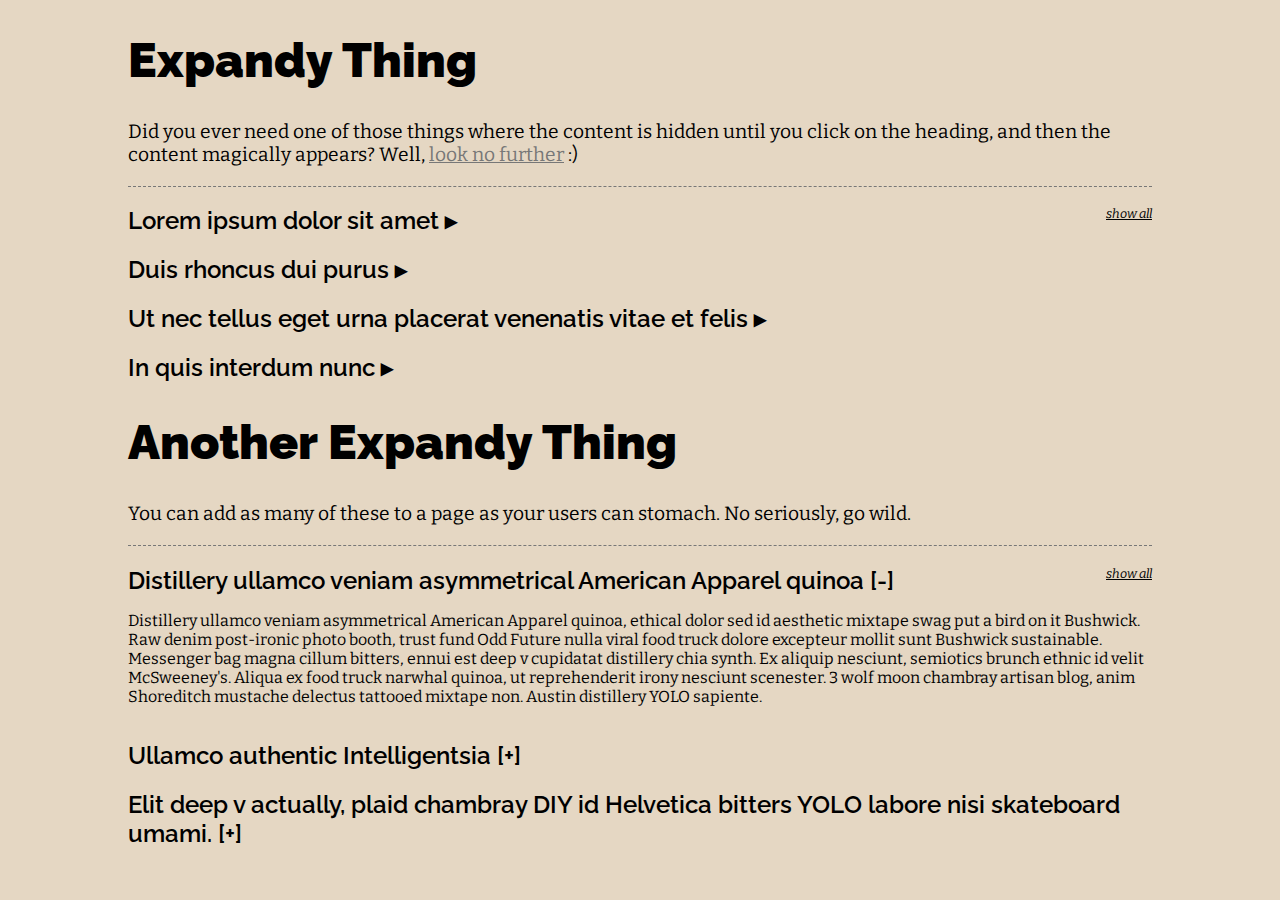
==== double.html @ 3de5ce29 "fixes to new options + min version" ====
<!DOCTYPE html>
<html>
    <head>
        <meta charset="utf-8">
        <meta http-equiv="X-UA-Compatible" content="IE=edge">
        <title>Expandy Thing Example</title>
        <meta name="description" content="">
        <meta name="viewport" content="width=device-width, initial-scale=1">
        <link href='http://fonts.googleapis.com/css?family=Bitter|Raleway:900,600' rel='stylesheet' type='text/css'>
        <link href="css/demo.css" rel="stylesheet">
        <link href="css/expandy.css" rel="stylesheet">
    </head>
    <body>
        <!--[if lt IE 8]>
            <p class="browsehappy">You are using an <strong>outdated</strong> browser. Please <a href="http://browsehappy.com/">upgrade your browser</a> to improve your experience.</p>
        <![endif]-->

        <h1>Expandy Thing</h1>
        <p class="intro">Did you ever need one of those things where the content is hidden until you click on the heading, and then the content magically appears? Well, <a href="https://github.com/leemark/expandy-thing">look no further</a> :)</p>
        
        <div class="cc-expand-content">
            
        <h2>Lorem ipsum dolor sit amet</h2>
        <p>Lorem ipsum dolor sit amet, consectetur adipiscing elit. Aenean eu ultricies nibh, eget hendrerit nibh. Nullam auctor, sem a fringilla vulputate, ante magna euismod purus, ac malesuada mi sem sit amet nisl. Integer id mauris dictum nulla semper varius. Vivamus ullamcorper faucibus nulla eu sagittis. Fusce congue luctus sapien dictum commodo. In vestibulum, mauris et cursus sodales, dui mi mattis dui, sed blandit nulla massa vel dolor. Mauris at ante id metus scelerisque ultrices. Nullam id orci semper, tempus magna nec, condimentum eros. Etiam aliquam viverra molestie. Nam et ipsum sem. Proin ac porta leo. Nam condimentum dapibus tortor, eu posuere velit pharetra nec. Etiam mollis erat feugiat semper commodo. Vivamus in risus a nulla tincidunt aliquet. Nunc sem erat, hendrerit quis purus eu, consectetur mattis massa. Nunc non tincidunt turpis, vel suscipit dui.</p>
            
        <h2>Duis rhoncus dui purus</h2>
        <p>Duis rhoncus dui purus, non vehicula libero pulvinar in. Nullam blandit sodales dictum. Nulla facilisi. Pellentesque vulputate massa ac dignissim pulvinar. Aliquam erat volutpat. Sed porttitor, dui at facilisis semper, tortor elit tincidunt nisi, eu mollis urna quam sit amet nisi. Maecenas et justo tortor. Phasellus id velit varius sapien tempus consectetur. Suspendisse sit amet ipsum felis. Etiam urna metus, ornare a pellentesque non, accumsan vel nunc. Nam vehicula, dui vel tristique auctor, nibh nisl venenatis justo, eget tincidunt dui lorem ac nibh.</p>
        
        <h2>Ut nec tellus eget urna placerat venenatis vitae et felis</h2>
        <p>Ut nec tellus eget urna placerat venenatis vitae et felis. Vivamus vitae suscipit nunc, ac sollicitudin justo. Nulla facilisi. Ut tempus lectus quis mi auctor pretium. Nulla facilisi. Duis et aliquet diam. Suspendisse in mollis ipsum. Donec pharetra, metus at sodales lacinia, urna libero euismod lectus, ut egestas dui sapien fermentum purus. Maecenas non nulla varius, porta dolor rhoncus, lacinia nibh. Pellentesque habitant morbi tristique senectus et netus et malesuada fames ac turpis egestas. Sed ut nunc arcu. Maecenas laoreet augue nisi, et bibendum nisi viverra id. Etiam risus nisl, vehicula eget ultricies vel, viverra vel lorem. Praesent eu nisl lectus. Curabitur porta aliquet urna, eu fringilla augue rutrum feugiat. Morbi nibh orci, lobortis eget mattis nec, eleifend ac lectus.</p>
         
        <h2>In quis interdum nunc</h2>
        <p>In quis interdum nunc. Vivamus sit amet nisi risus. Quisque sed pretium lorem. Praesent aliquam massa id euismod adipiscing. Integer dignissim felis id volutpat mollis. Mauris hendrerit, dolor sed aliquet dapibus, eros diam lobortis lacus, ut vestibulum ante sapien et metus. Pellentesque ullamcorper elementum lacus, et venenatis eros molestie gravida. Quisque cursus risus quis semper sollicitudin. Suspendisse faucibus tellus sit amet purus rhoncus congue. Quisque euismod eget diam quis dignissim.</p> 
            
        </div><!-- //end .cc-expand-content container -->
<h1>Another Expandy Thing</h1>
<p class="intro">You can add as many of these to a page as your users can stomach. No seriously, go wild.</p>        
<div class="container2">
    <h2>Distillery ullamco veniam asymmetrical American Apparel quinoa</h2>
    <p>Distillery ullamco veniam asymmetrical American Apparel quinoa, ethical dolor sed id aesthetic mixtape swag put a bird on it Bushwick. Raw denim post-ironic photo booth, trust fund Odd Future nulla viral food truck dolore excepteur mollit sunt Bushwick sustainable. Messenger bag magna cillum bitters, ennui est deep v cupidatat distillery chia synth. Ex aliquip nesciunt, semiotics brunch ethnic id velit McSweeney's. Aliqua ex food truck narwhal quinoa, ut reprehenderit irony nesciunt scenester. 3 wolf moon chambray artisan blog, anim Shoreditch mustache delectus tattooed mixtape non. Austin distillery YOLO sapiente.</p>
    <h2>Ullamco authentic Intelligentsia</h2>
    <p>Ullamco authentic Intelligentsia, bespoke stumptown Brooklyn mumblecore tousled cliche minim sunt. Keytar pop-up banjo yr biodiesel Shoreditch. 8-bit trust fund before they sold out, occaecat lo-fi Brooklyn vegan ullamco chillwave veniam XOXO esse. Raw denim fanny pack cornhole letterpress distillery, dolor ad banjo Portland pop-up Truffaut. Pork belly placeat jean shorts, do exercitation deep v sriracha assumenda blog distillery. Post-ironic Pinterest wayfarers freegan, street art cornhole Odd Future. McSweeney's sustainable gentrify whatever skateboard DIY excepteur, eu sint squid Neutra..</p>
    <h2>Elit deep v actually, plaid chambray DIY id Helvetica bitters YOLO labore nisi skateboard umami.</h2>
    <p>Elit deep v actually, plaid chambray DIY id Helvetica bitters YOLO labore nisi skateboard umami. Ullamco banjo Marfa kitsch before they sold out, cillum single-origin coffee velit. Retro nulla delectus keytar sint, salvia bicycle rights slow-carb pariatur bitters. Chia et vegan irure, yr tousled art party biodiesel XOXO. Proident hoodie lomo, post-ironic master cleanse PBR normcore accusamus ethnic ugh before they sold out Blue Bottle. Neutra +1 kogi, ut cillum dreamcatcher quis adipisicing irure art party paleo.</p>
</div>        
        
    <script src="http://ajax.googleapis.com/ajax/libs/jquery/1.10.2/jquery.min.js"></script>
    <script src="js/expandy.min.js"></script>
    <script>
        $('.cc-expand-content').makeExpander({
            toggleElement: 'h2',
            jqAnim: true,
            showFirst: false,
            accordion: true,
            speed: 400,
            indicator: 'triangle'
        });

        $('.container2').makeExpander({
            toggleElement: 'h2',
            jqAnim: true,
            showFirst: true,
            accordion: false,
            speed: 400,
            indicator: 'plusminus'
        });
    </script>    
    </body>
</html>
---- css/demo.css ----
/* styles for demo page only */
body{
    width: 80%;
    margin: 0 auto;
    font-family: 'Bitter', 'serif';
    background-color: #e5d7c3;
    padding-bottom: 3em;
}
h1{
    font-family: 'Raleway', 'sans-serif'; 
    font-weight: 900;
    font-size: 3em;
}
h2{
    font-family: 'Raleway', 'sans-serif'; 
    font-weight: 600;
    margin-bottom: 0;
}
a{
    color: #777;
}
.intro{
    font-size: 1.2em;
    padding-bottom: 1em;
    border-bottom: 1px dashed #777; 
}
---- css/expandy.css ----
/* plugin styles */
.expandy{
    display: block;
    position: relative;
    overflow: hidden;
}
.expandy.expandy-hidden{
    display: none;
}
.expandy-toggle{
    cursor: pointer;   
}
.toggle-all{
    float: right;
    cursor: pointer;
    font-size: .8em;
    font-style: italic;
    text-decoration: underline;
}

/* show/hide indicators */
.expandy-toggle.plusminus:after{
    content: ' [-]';
}
.expandy-toggle.expandy-hidden.plusminus:after{
    content: ' [+]';
}
.expandy-toggle.triangle:after{
    content: ' \25BE';
}
.expandy-toggle.expandy-hidden.triangle:after{
    content: ' \25B8';
}
.expandy-toggle.arrow:after{
    content: ' \2191';
}
.expandy-toggle.expandy-hidden.arrow:after{
    content: ' \2193';
}
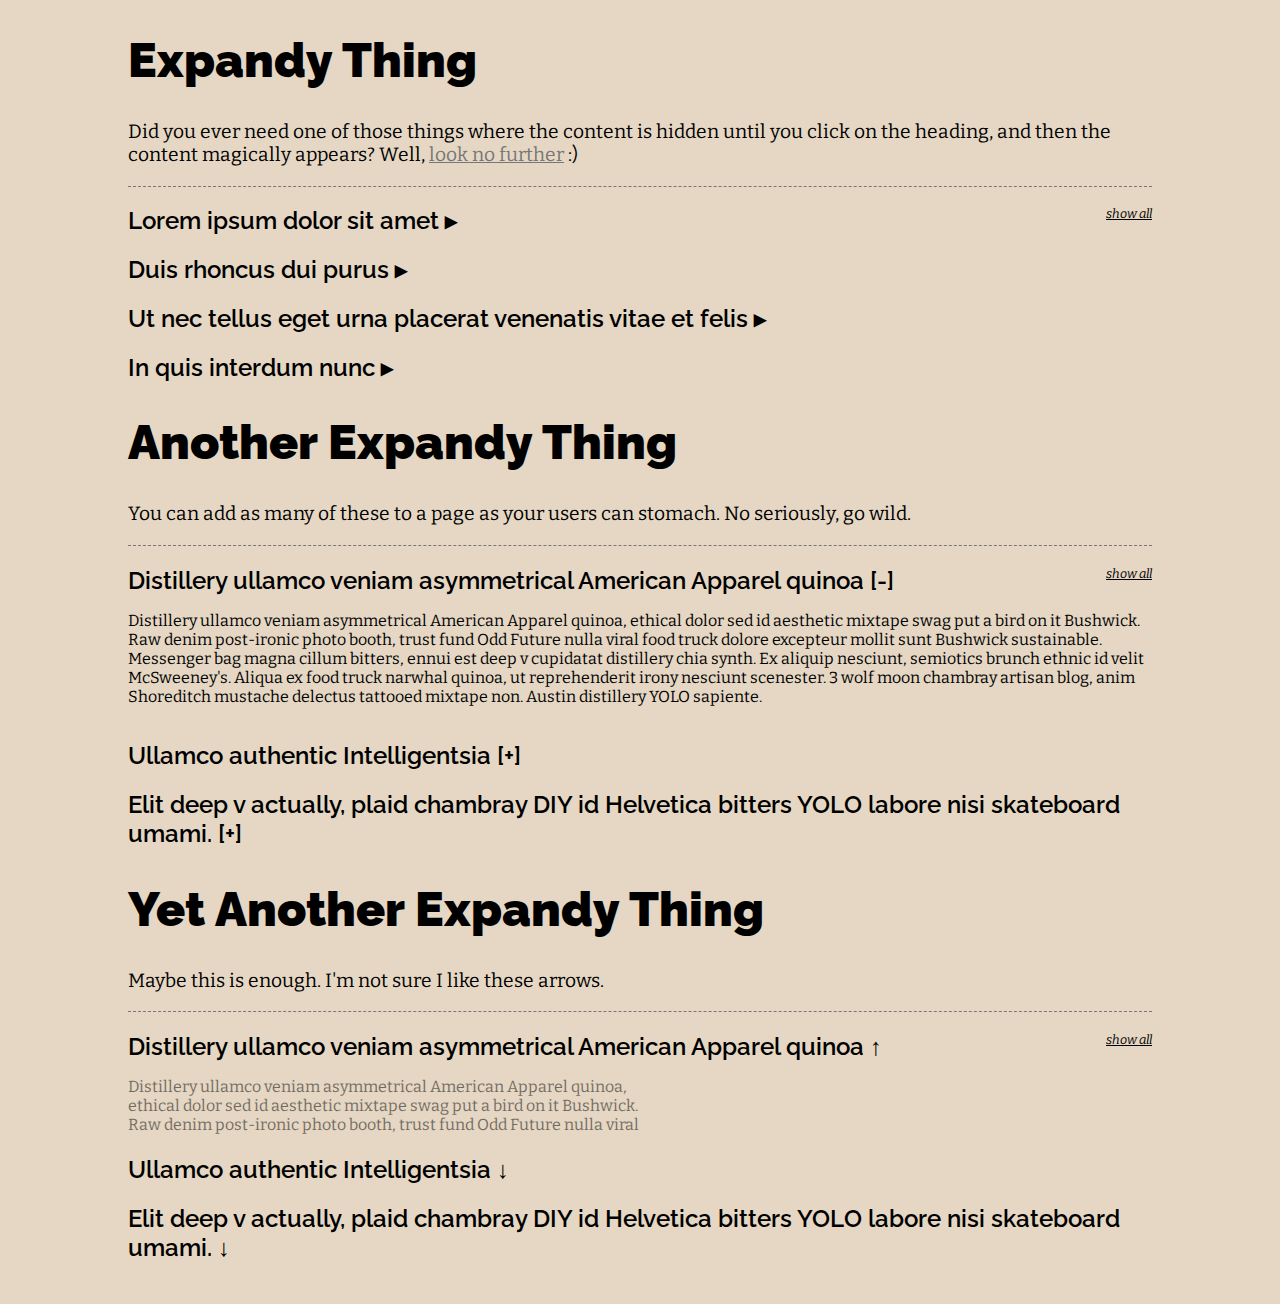
==== commit f6375873: "added third example" ====
--- a/double.html
+++ b/double.html
@@ -18,7 +18,7 @@
         <h1>Expandy Thing</h1>
         <p class="intro">Did you ever need one of those things where the content is hidden until you click on the heading, and then the content magically appears? Well, <a href="https://github.com/leemark/expandy-thing">look no further</a> :)</p>
         
-        <div class="cc-expand-content">
+        <div class="container1">
             
         <h2>Lorem ipsum dolor sit amet</h2>
         <p>Lorem ipsum dolor sit amet, consectetur adipiscing elit. Aenean eu ultricies nibh, eget hendrerit nibh. Nullam auctor, sem a fringilla vulputate, ante magna euismod purus, ac malesuada mi sem sit amet nisl. Integer id mauris dictum nulla semper varius. Vivamus ullamcorper faucibus nulla eu sagittis. Fusce congue luctus sapien dictum commodo. In vestibulum, mauris et cursus sodales, dui mi mattis dui, sed blandit nulla massa vel dolor. Mauris at ante id metus scelerisque ultrices. Nullam id orci semper, tempus magna nec, condimentum eros. Etiam aliquam viverra molestie. Nam et ipsum sem. Proin ac porta leo. Nam condimentum dapibus tortor, eu posuere velit pharetra nec. Etiam mollis erat feugiat semper commodo. Vivamus in risus a nulla tincidunt aliquet. Nunc sem erat, hendrerit quis purus eu, consectetur mattis massa. Nunc non tincidunt turpis, vel suscipit dui.</p>
@@ -42,12 +42,23 @@
     <p>Ullamco authentic Intelligentsia, bespoke stumptown Brooklyn mumblecore tousled cliche minim sunt. Keytar pop-up banjo yr biodiesel Shoreditch. 8-bit trust fund before they sold out, occaecat lo-fi Brooklyn vegan ullamco chillwave veniam XOXO esse. Raw denim fanny pack cornhole letterpress distillery, dolor ad banjo Portland pop-up Truffaut. Pork belly placeat jean shorts, do exercitation deep v sriracha assumenda blog distillery. Post-ironic Pinterest wayfarers freegan, street art cornhole Odd Future. McSweeney's sustainable gentrify whatever skateboard DIY excepteur, eu sint squid Neutra..</p>
     <h2>Elit deep v actually, plaid chambray DIY id Helvetica bitters YOLO labore nisi skateboard umami.</h2>
     <p>Elit deep v actually, plaid chambray DIY id Helvetica bitters YOLO labore nisi skateboard umami. Ullamco banjo Marfa kitsch before they sold out, cillum single-origin coffee velit. Retro nulla delectus keytar sint, salvia bicycle rights slow-carb pariatur bitters. Chia et vegan irure, yr tousled art party biodiesel XOXO. Proident hoodie lomo, post-ironic master cleanse PBR normcore accusamus ethnic ugh before they sold out Blue Bottle. Neutra +1 kogi, ut cillum dreamcatcher quis adipisicing irure art party paleo.</p>
-</div>        
+</div>      
+
+<h1>Yet Another Expandy Thing</h1>
+<p class="intro">Maybe this is enough. I'm not sure I like these arrows.</p>        
+<div class="container3">
+    <h2>Distillery ullamco veniam asymmetrical American Apparel quinoa</h2>
+    <p>Distillery ullamco veniam asymmetrical American Apparel quinoa, ethical dolor sed id aesthetic mixtape swag put a bird on it Bushwick. Raw denim post-ironic photo booth, trust fund Odd Future nulla viral food truck dolore excepteur mollit sunt Bushwick sustainable. Messenger bag magna cillum bitters, ennui est deep v cupidatat distillery chia synth. Ex aliquip nesciunt, semiotics brunch ethnic id velit McSweeney's. Aliqua ex food truck narwhal quinoa, ut reprehenderit irony nesciunt scenester. 3 wolf moon chambray artisan blog, anim Shoreditch mustache delectus tattooed mixtape non. Austin distillery YOLO sapiente.</p>
+    <h2>Ullamco authentic Intelligentsia</h2>
+    <p>Ullamco authentic Intelligentsia, bespoke stumptown Brooklyn mumblecore tousled cliche minim sunt. Keytar pop-up banjo yr biodiesel Shoreditch. 8-bit trust fund before they sold out, occaecat lo-fi Brooklyn vegan ullamco chillwave veniam XOXO esse. Raw denim fanny pack cornhole letterpress distillery, dolor ad banjo Portland pop-up Truffaut. Pork belly placeat jean shorts, do exercitation deep v sriracha assumenda blog distillery. Post-ironic Pinterest wayfarers freegan, street art cornhole Odd Future. McSweeney's sustainable gentrify whatever skateboard DIY excepteur, eu sint squid Neutra..</p>
+    <h2>Elit deep v actually, plaid chambray DIY id Helvetica bitters YOLO labore nisi skateboard umami.</h2>
+    <p>Elit deep v actually, plaid chambray DIY id Helvetica bitters YOLO labore nisi skateboard umami. Ullamco banjo Marfa kitsch before they sold out, cillum single-origin coffee velit. Retro nulla delectus keytar sint, salvia bicycle rights slow-carb pariatur bitters. Chia et vegan irure, yr tousled art party biodiesel XOXO. Proident hoodie lomo, post-ironic master cleanse PBR normcore accusamus ethnic ugh before they sold out Blue Bottle. Neutra +1 kogi, ut cillum dreamcatcher quis adipisicing irure art party paleo.</p>
+</div> 
         
     <script src="http://ajax.googleapis.com/ajax/libs/jquery/1.10.2/jquery.min.js"></script>
     <script src="js/expandy.min.js"></script>
     <script>
-        $('.cc-expand-content').makeExpander({
+        $('.container1').makeExpander({
             toggleElement: 'h2',
             jqAnim: true,
             showFirst: false,
@@ -64,6 +75,15 @@
             speed: 400,
             indicator: 'plusminus'
         });
+        
+        $('.container3').makeExpander({
+            toggleElement: 'h2',
+            jqAnim: true,
+            showFirst: true,
+            accordion: false,
+            speed: 1400,
+            indicator: 'arrow'
+        });
     </script>    
     </body>
-</html>+</html>
